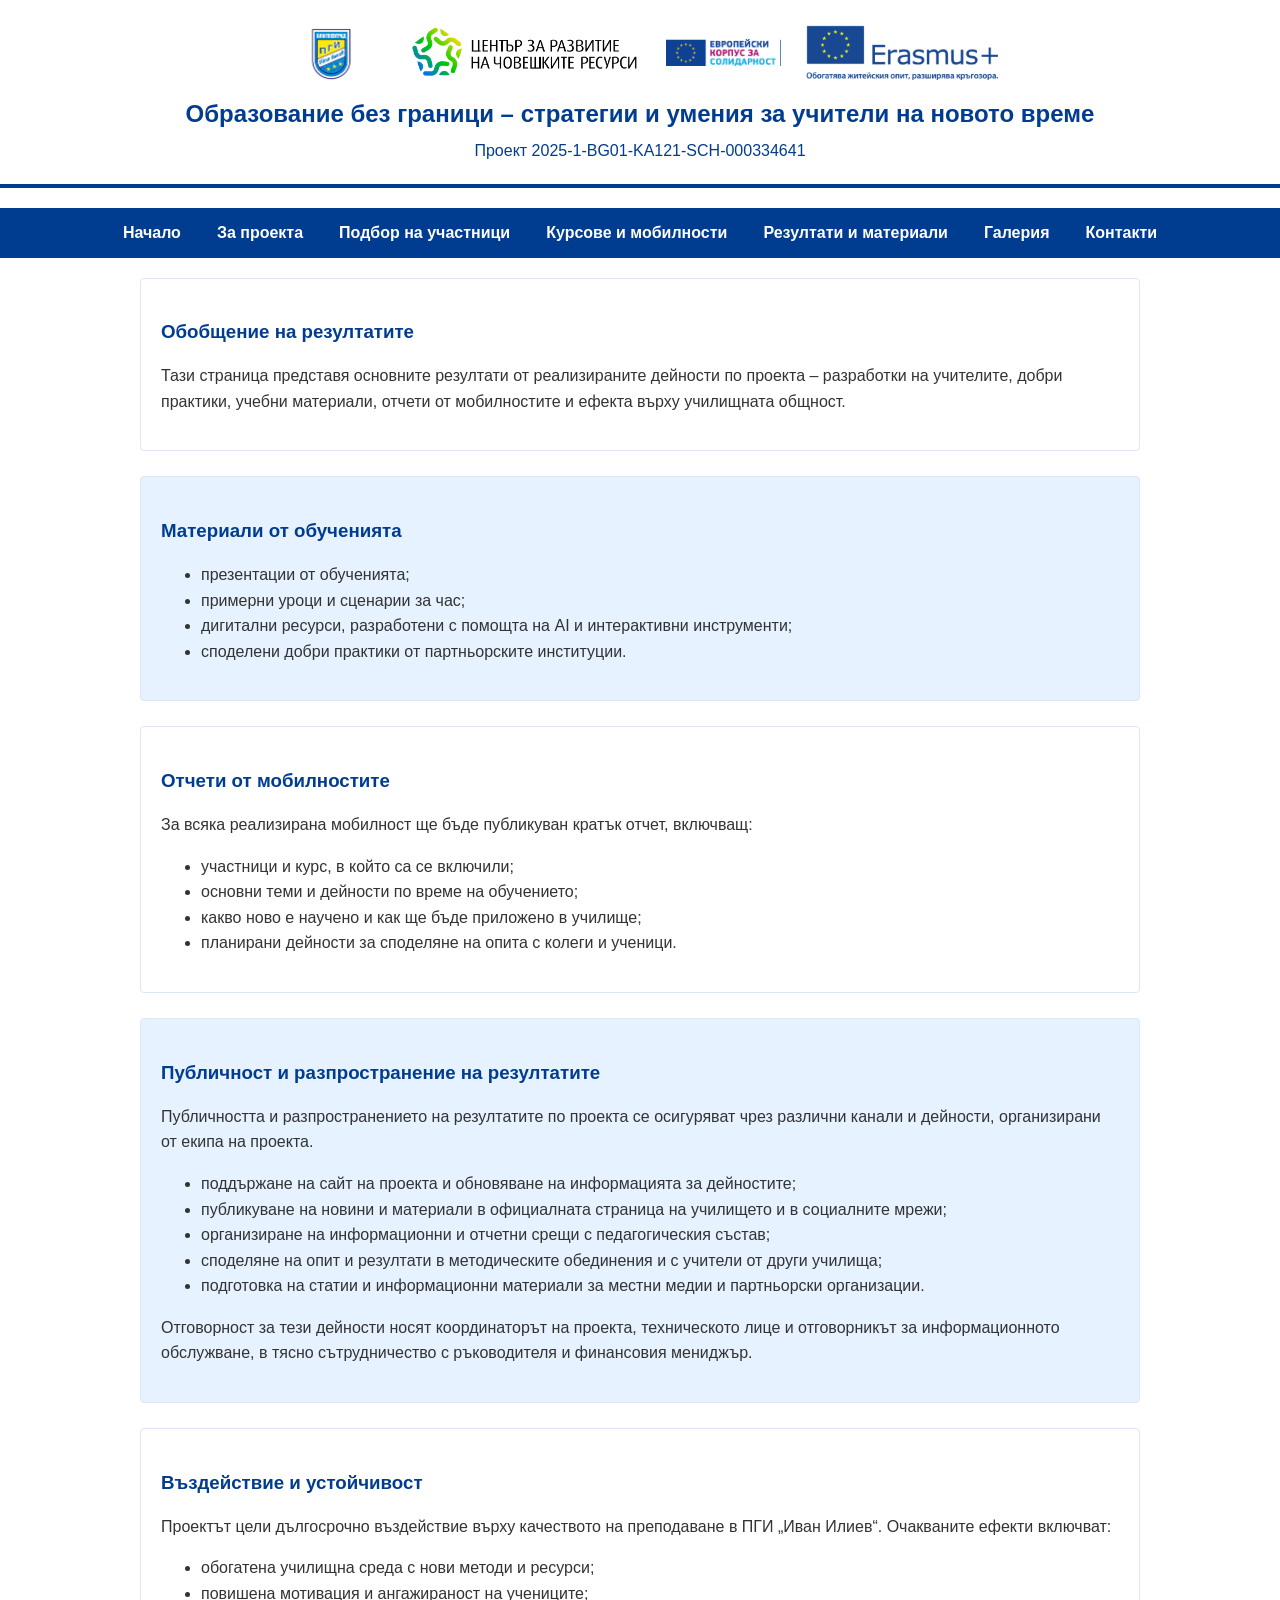
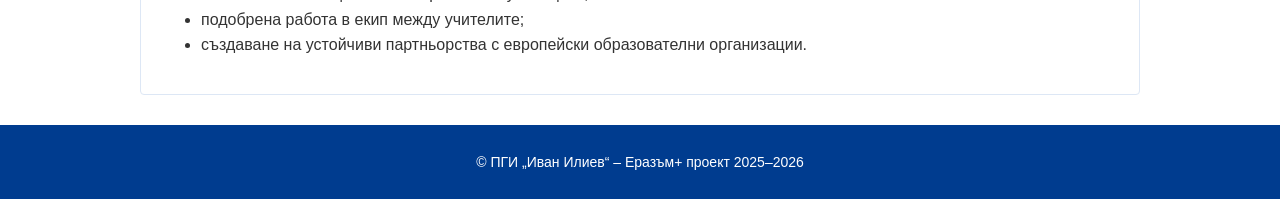
==== results.html @ 9cc894cd "Add files via upload" ====
<!DOCTYPE html>
<html lang="bg">
<head>
    <meta charset="UTF-8">
    <title>Резултати и материали – Образование без граници</title>
    <link rel="stylesheet" href="css/style.css">
</head>
<body>

<header class="header-logos">

    <div class="logo-row">
        <img src="img/logo-pgi.png" alt="ПГИ Иван Илиев">
        <img src="img/logo-crchr.png" alt="ЦРЧР">
        <img src="img/logo-erasmus.png" alt="Erasmus+">
        <img src="img/logo-esc.png" alt="Европейски корпус за солидарност">
    </div>

    <div class="header-title">
        <h1>Образование без граници – стратегии и умения за учители на новото време</h1>
        <h2>Проект 2025-1-BG01-KA121-SCH-000334641</h2>
    </div>

</header>

<nav>
    <ul>
        <li><a href="index.html">Начало</a></li>
        <li><a href="project.html">За проекта</a></li>
        <li><a href="selection.html">Подбор на участници</a></li>
        <li><a href="courses.html">Курсове и мобилности</a></li>
        <li><a href="results.html">Резултати и материали</a></li>
        <li><a href="gallery.html">Галерия</a></li>
        <li><a href="contacts.html">Контакти</a></li>
    </ul>
</nav>

<main>

    <section>
        <h3>Обобщение на резултатите</h3>
        <p>
            Тази страница представя основните резултати от реализираните дейности по проекта –
            разработки на учителите, добри практики, учебни материали, отчети от мобилностите
            и ефекта върху училищната общност.
        </p>
        
    </section>

    <section>
        <h3>Материали от обученията</h3>
        
        <ul>
            <li>презентации от обученията;</li>
            <li>примерни уроци и сценарии за час;</li>
            <li>дигитални ресурси, разработени с помощта на AI и интерактивни инструменти;</li>
            <li>споделени добри практики от партньорските институции.</li>
        </ul>

        <!-- Примери как по-късно да добавиш конкретни линкове:
        <p><a href="docs/presentacia-4cs.pdf" target="_blank">Презентация: Прилагане на 4К в часовете</a></p>
        <p><a href="docs/lesson-ai-content.pdf" target="_blank">Примерен урок с AI съдържание</a></p>
        -->
    </section>

    <section>
        <h3>Отчети от мобилностите</h3>
        <p>
            За всяка реализирана мобилност ще бъде публикуван кратък отчет, включващ:
        </p>
        <ul>
            <li>участници и курс, в който са се включили;</li>
            <li>основни теми и дейности по време на обучението;</li>
            <li>какво ново е научено и как ще бъде приложено в училище;</li>
            <li>планирани дейности за споделяне на опита с колеги и ученици.</li>
        </ul>

        <!-- По-късно можеш да добавиш:
        <p><a href="docs/report-nice-2026.pdf" target="_blank">Отчет от мобилност – Ница</a></p>
        -->
    </section>

    <section>
        <h3>Публичност и разпространение на резултатите</h3>
        <p>
            Публичността и разпространението на резултатите по проекта се осигуряват чрез
            различни канали и дейности, организирани от екипа на проекта.
        </p>
        <ul>
            <li>поддържане на сайт на проекта и обновяване на информацията за дейностите;</li>
            <li>публикуване на новини и материали в официалната страница на училището и в социалните мрежи;</li>
            <li>организиране на информационни и отчетни срещи с педагогическия състав;</li>
            <li>споделяне на опит и резултати в методическите обединения и с учители от други училища;</li>
            <li>подготовка на статии и информационни материали за местни медии и партньорски организации.</li>
        </ul>
        <p>
            Отговорност за тези дейности носят координаторът на проекта, техническото лице
            и отговорникът за информационното обслужване, в тясно сътрудничество с ръководителя
            и финансовия мениджър.
        </p>
    </section>

    <section>
        <h3>Въздействие и устойчивост</h3>
        <p>
            Проектът цели дългосрочно въздействие върху качеството на преподаване в ПГИ „Иван Илиев“.
            Очакваните ефекти включват:
        </p>
        <ul>
            <li>обогатена училищна среда с нови методи и ресурси;</li>
            <li>повишена мотивация и ангажираност на учениците;</li>
            <li>подобрена работа в екип между учителите;</li>
            <li>създаване на устойчиви партньорства с европейски образователни организации.</li>
        </ul>
    </section>

</main>

<footer>
    <p>© ПГИ „Иван Илиев“ – Еразъм+ проект 2025–2026</p>
</footer>

</body>
</html>
---- css/style.css ----
/* ======= Хедър с лога ======= */

.header-logos {
    background-color: #FFFFFF;
    padding: 25px 10px 10px 10px;
    text-align: center;
    border-bottom: 4px solid #003C8F;
}

.logo-row {
    display: flex;
    justify-content: center;
    align-items: center;
    gap: 25px;
    flex-wrap: wrap;
    margin-bottom: 15px;
}

.logo-row img {
    height: 55px;
    object-fit: contain;
}

.header-title h1 {
    font-size: 24px;
    margin: 0;
    padding: 0;
    color: #003C8F;
}

.header-title h2 {
    font-size: 16px;
    font-weight: normal;
    margin-top: 5px;
    color: #003C8F;
}

/* ======= Основни настройки ======= */

body {
    margin: 0;
    padding: 0;
    font-family: Arial, sans-serif;
    background-color: #FFFFFF;
    color: #333333;
    line-height: 1.6;
}

/* ======= Заглавия ======= */

h1, h2, h3, h4 {
    color: #003C8F;
    margin-bottom: 10px;
}

main {
    width: 90%;
    max-width: 1000px;
    margin: 20px auto;
}

/* ======= Хедър ======= */

header {
    background-color: #E6F2FF;
    padding: 20px 10px;
    text-align: center;
}

/* ======= Меню ======= */

nav {
    background-color: #003C8F;
    margin-top: 20px;
}

nav ul {
    list-style: none;
    padding: 0;
    margin: 0;
    display: flex;
    justify-content: center;
    flex-wrap: wrap;
}

nav li {
    margin: 0;
}

nav a {
    display: block;
    padding: 12px 18px;
    color: white;
    text-decoration: none;
    font-weight: bold;
}

nav a:hover {
    background-color: #0054C2;
}

/* ======= Секции ======= */

section {
    background-color: #FFFFFF;
    padding: 20px;
    margin-bottom: 25px;
    border-radius: 4px;
    border: 1px solid #DDE7F5;
}

section:nth-child(even) {
    background-color: #E6F2FF;
}

/* ======= Галерия ======= */

.gallery-container {
    display: flex;
    flex-wrap: wrap;
    gap: 15px;
}

.gallery-container img {
    width: 250px;
    height: 170px;
    object-fit: cover;
    border-radius: 5px;
    border: 1px solid #ccc;
}

/* ======= Футър ======= */

footer {
    background-color: #003C8F;
    color: white;
    text-align: center;
    padding: 12px 0;
    margin-top: 30px;
    font-size: 14px;
}
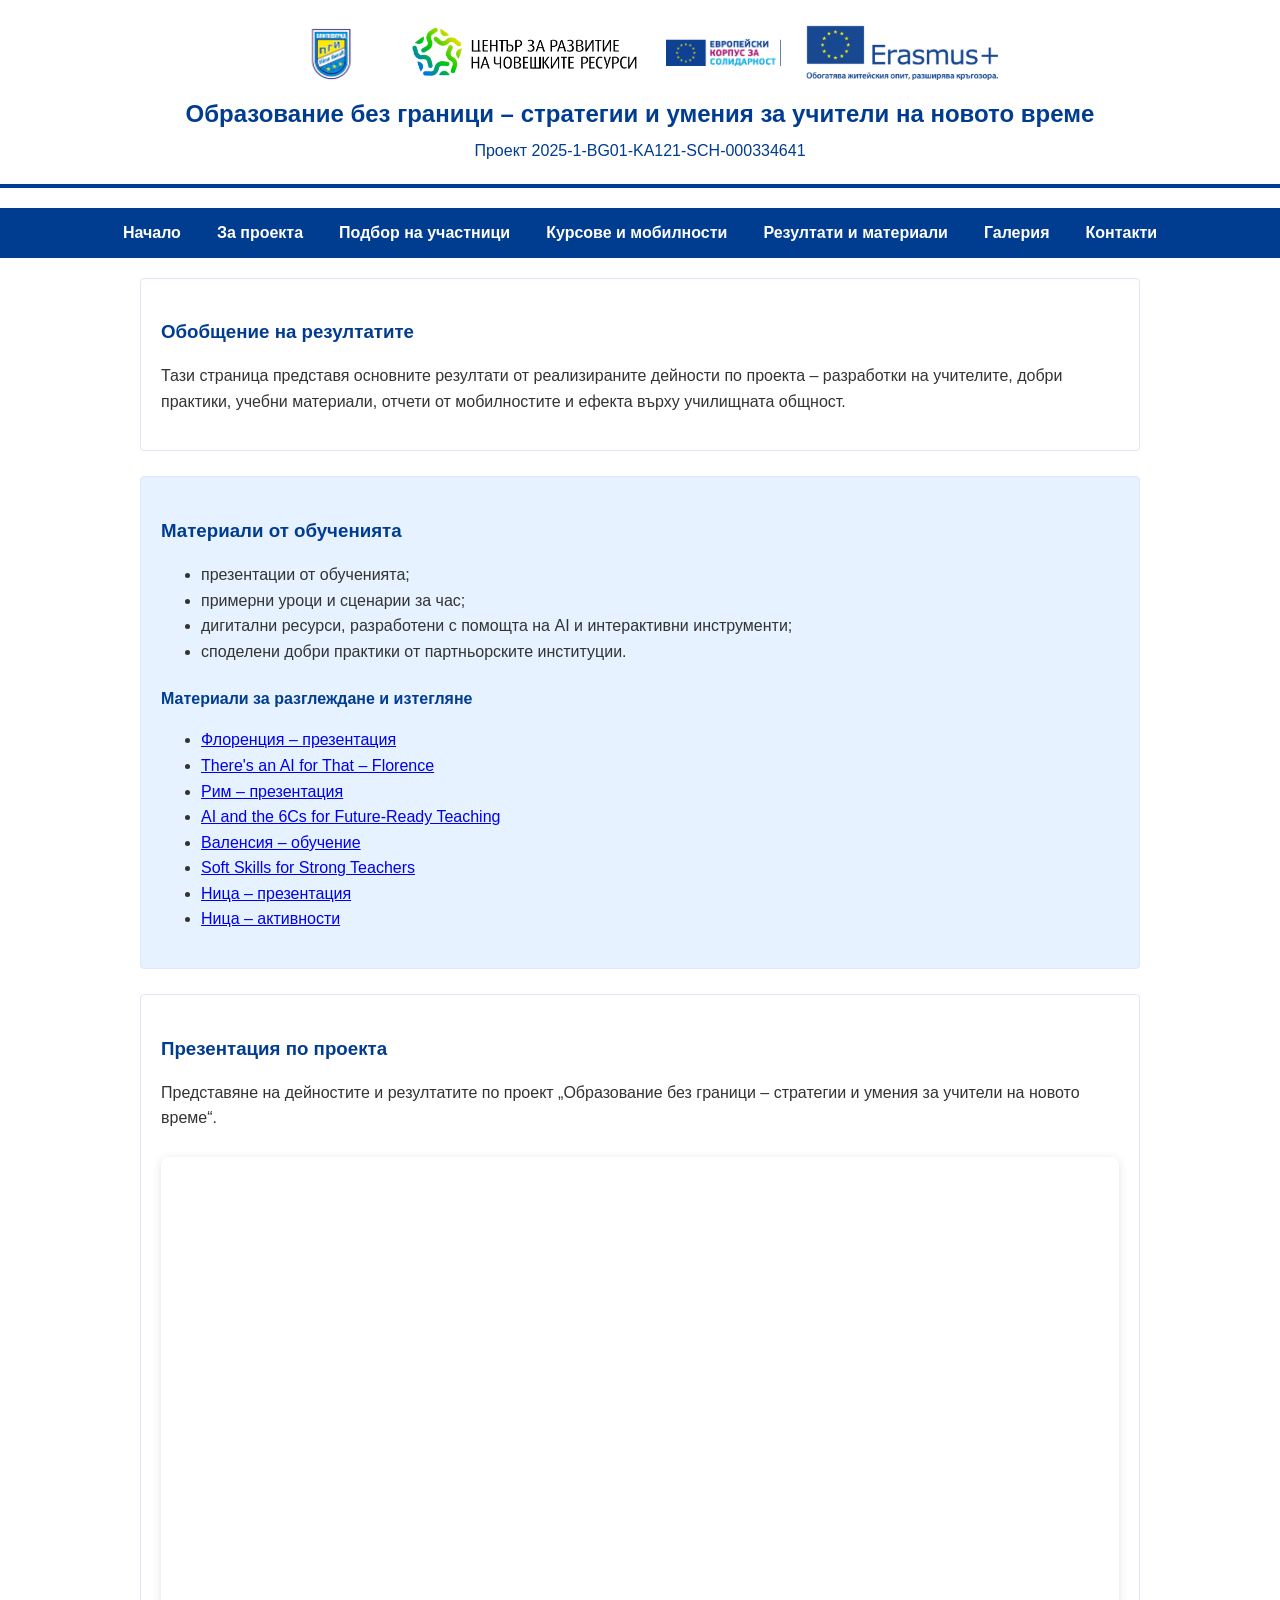
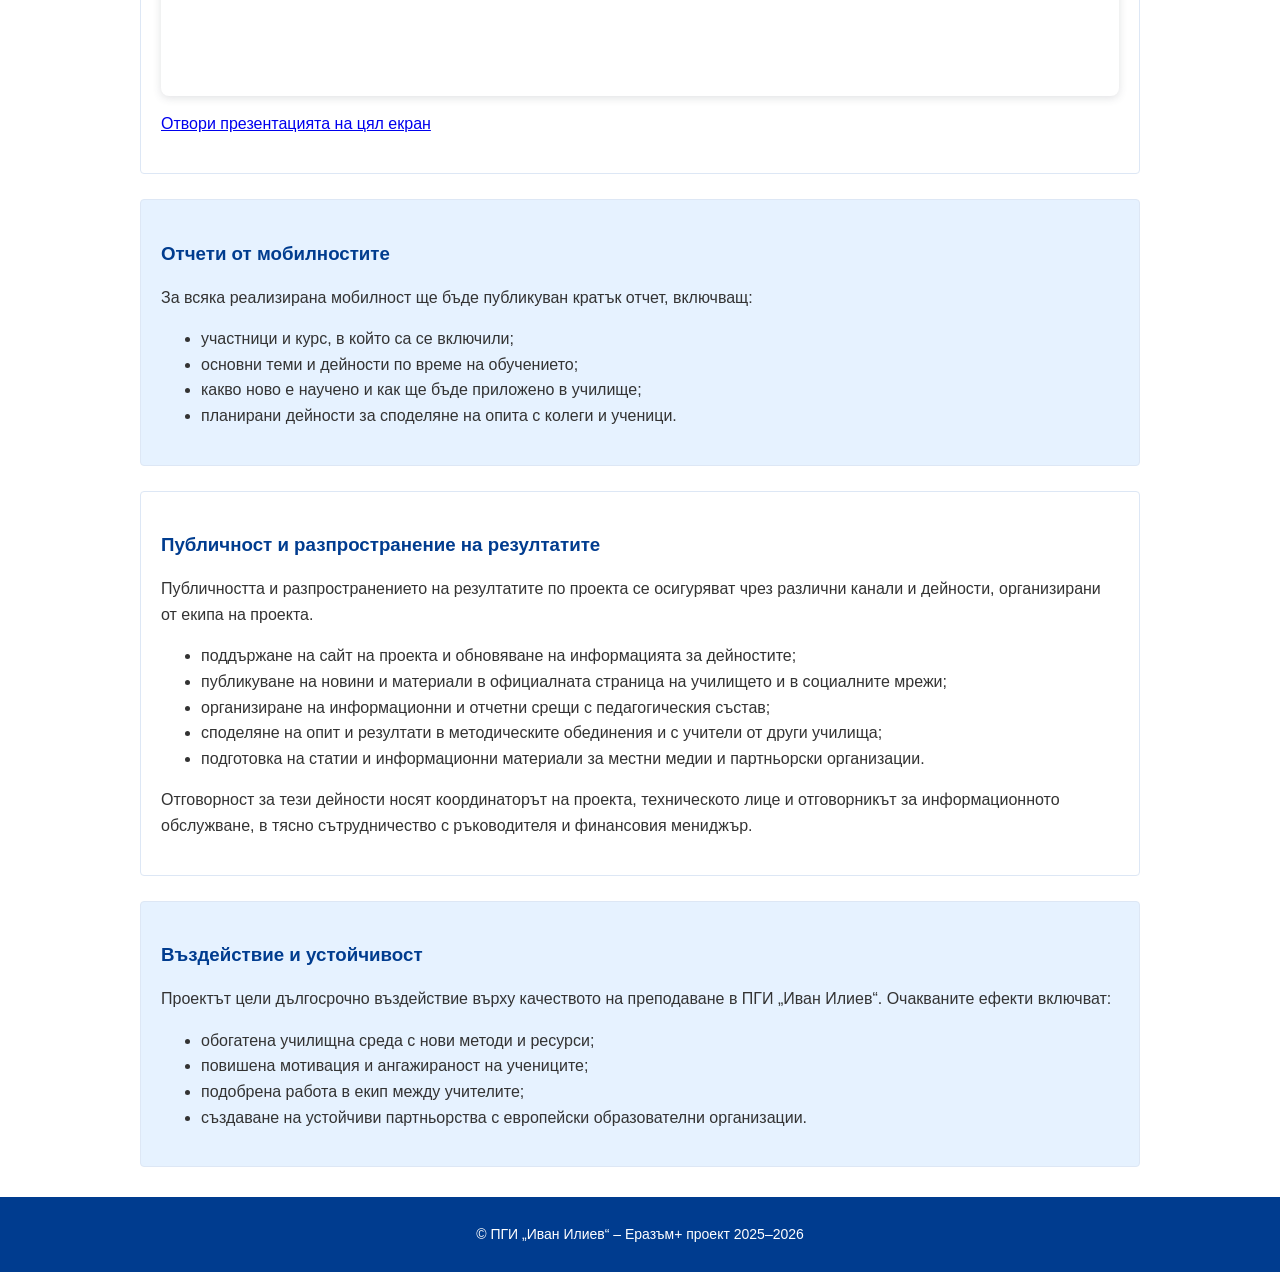
==== commit 93f6bfe4: "Add files via upload" ====
--- a/results.html
+++ b/results.html
@@ -44,12 +44,11 @@
             разработки на учителите, добри практики, учебни материали, отчети от мобилностите
             и ефекта върху училищната общност.
         </p>
-        
     </section>
 
     <section>
         <h3>Материали от обученията</h3>
-        
+
         <ul>
             <li>презентации от обученията;</li>
             <li>примерни уроци и сценарии за час;</li>
@@ -57,17 +56,101 @@
             <li>споделени добри практики от партньорските институции.</li>
         </ul>
 
-        <!-- Примери как по-късно да добавиш конкретни линкове:
-        <p><a href="docs/presentacia-4cs.pdf" target="_blank">Презентация: Прилагане на 4К в часовете</a></p>
-        <p><a href="docs/lesson-ai-content.pdf" target="_blank">Примерен урок с AI съдържание</a></p>
-        -->
+        <h4>Материали за разглеждане и изтегляне</h4>
+
+        <ul>
+            <li>
+                <a href="docs/florence.pdf" target="_blank">
+                    Флоренция – презентация
+                </a>
+            </li>
+
+            <li>
+                <a href="docs/ai-florence.pdf" target="_blank">
+                    There's an AI for That – Florence
+                </a>
+            </li>
+
+            <li>
+                <a href="docs/rome.pdf" target="_blank">
+                    Рим – презентация
+                </a>
+            </li>
+
+            <li>
+                <a href="docs/ai-6cs-rome.pptx">
+                    AI and the 6Cs for Future-Ready Teaching
+                </a>
+            </li>
+
+            <li>
+                <a href="docs/valencia.pptx">
+                    Валенсия – обучение
+                </a>
+            </li>
+
+            <li>
+                <a href="docs/soft-skills.pptx">
+                    Soft Skills for Strong Teachers
+                </a>
+            </li>
+
+            <li>
+                <a href="docs/nice.pptx">
+                    Ница – презентация
+                </a>
+            </li>
+
+            <li>
+                <a href="docs/nice-activities.pptx">
+                    Ница – активности
+                </a>
+            </li>
+        </ul>
+
+    </section>
+
+    <section>
+        <h3>Презентация по проекта</h3>
+
+        <p>
+            Представяне на дейностите и резултатите по проект
+            „Образование без граници – стратегии и умения за учители на новото време“.
+        </p>
+
+        <div style="position: relative; width: 100%; height: 0; padding-top: 56.25%;
+            padding-bottom: 0; box-shadow: 0 2px 8px 0 rgba(63,69,81,0.16);
+            margin-top: 1.6em; margin-bottom: 0.9em; overflow: hidden;
+            border-radius: 8px; will-change: transform;">
+
+            <iframe
+                loading="lazy"
+                style="position: absolute; width: 100%; height: 100%;
+                top: 0; left: 0; border: none; padding: 0; margin: 0;"
+                src="https://www.canva.com/design/DAHON7Ri4F8/pU9SIDhbrBMxgSgptZXxyw/view?embed"
+                allowfullscreen="allowfullscreen"
+                allow="fullscreen">
+            </iframe>
+
+        </div>
+
+        <p>
+            <a href="https://www.canva.com/design/DAHON7Ri4F8/pU9SIDhbrBMxgSgptZXxyw/view"
+               target="_blank"
+               rel="noopener">
+                Отвори презентацията на цял екран
+            </a>
+        </p>
+
     </section>
 
     <section>
         <h3>Отчети от мобилностите</h3>
+
         <p>
             За всяка реализирана мобилност ще бъде публикуван кратък отчет, включващ:
         </p>
+
         <ul>
             <li>участници и курс, в който са се включили;</li>
             <li>основни теми и дейности по време на обучението;</li>
@@ -75,17 +158,16 @@
             <li>планирани дейности за споделяне на опита с колеги и ученици.</li>
         </ul>
 
-        <!-- По-късно можеш да добавиш:
-        <p><a href="docs/report-nice-2026.pdf" target="_blank">Отчет от мобилност – Ница</a></p>
-        -->
     </section>
 
     <section>
         <h3>Публичност и разпространение на резултатите</h3>
+
         <p>
             Публичността и разпространението на резултатите по проекта се осигуряват чрез
             различни канали и дейности, организирани от екипа на проекта.
         </p>
+
         <ul>
             <li>поддържане на сайт на проекта и обновяване на информацията за дейностите;</li>
             <li>публикуване на новини и материали в официалната страница на училището и в социалните мрежи;</li>
@@ -93,25 +175,30 @@
             <li>споделяне на опит и резултати в методическите обединения и с учители от други училища;</li>
             <li>подготовка на статии и информационни материали за местни медии и партньорски организации.</li>
         </ul>
+
         <p>
             Отговорност за тези дейности носят координаторът на проекта, техническото лице
             и отговорникът за информационното обслужване, в тясно сътрудничество с ръководителя
             и финансовия мениджър.
         </p>
+
     </section>
 
     <section>
         <h3>Въздействие и устойчивост</h3>
+
         <p>
             Проектът цели дългосрочно въздействие върху качеството на преподаване в ПГИ „Иван Илиев“.
             Очакваните ефекти включват:
         </p>
+
         <ul>
             <li>обогатена училищна среда с нови методи и ресурси;</li>
             <li>повишена мотивация и ангажираност на учениците;</li>
             <li>подобрена работа в екип между учителите;</li>
             <li>създаване на устойчиви партньорства с европейски образователни организации.</li>
         </ul>
+
     </section>
 
 </main>
@@ -121,4 +208,4 @@
 </footer>
 
 </body>
-</html>
+</html>
